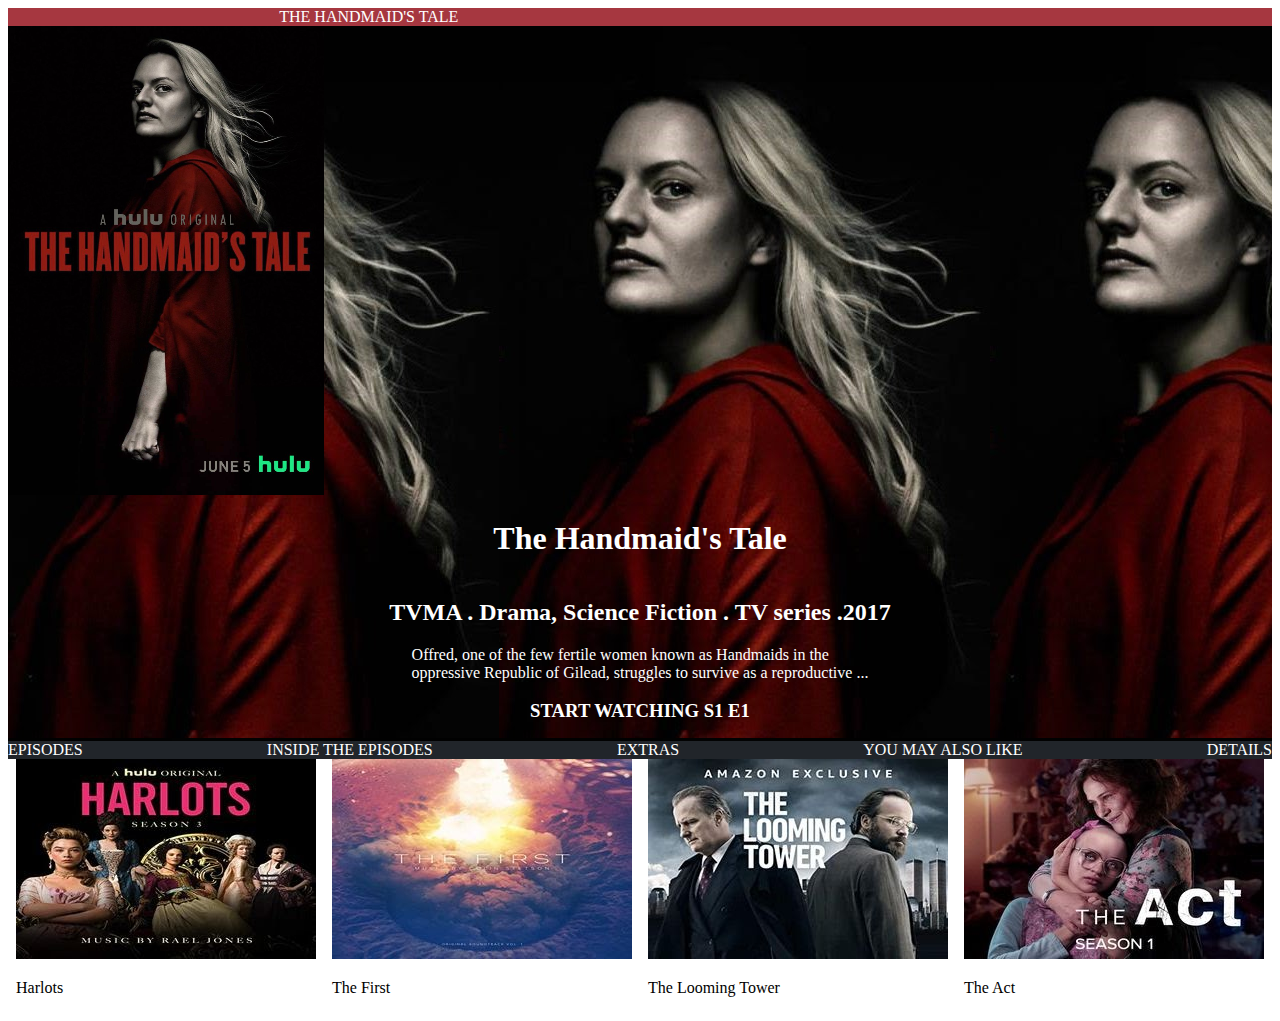
==== Handmaids_Tale_Tp.html @ 211c4e98 "Tp_serie" ====
<!DOCTYPE html>
<html lang="en">
<head>
    <meta charset="UTF-8">
    <meta http-equiv="X-UA-Compatible" content="IE=edge">
    <meta name="viewport" content="width=device-width, initial-scale=1.0">
    <title>The Handmaid's Tale</title>
    <link rel="stylesheet" href="https://pro.fontawesome.com/releases/v5.10.0/css/all.css"
    integrity="sha384-AYmEC3Yw5cVb3ZcuHtOA93w35dYTsvhLPVnYs9eStHfGJvOvKxVfELGroGkvsg+p" crossorigin="anonymous" />
    <link rel="stylesheet" href="style1.css" />
</head>
<body>
    <header>
           <div class="popup">THE HANDMAID'S TALE</div>
           <div class="croix"><i class="far fa-times-circle"></i></div>
    </header>
    <section class="background">
    <section class="Presentation">
             <div class="1photo"><img src="Grande_Image1.html" 
             alt="photo1"></div>
             <div class="Titre"><h1>The Handmaid's Tale</h1></div>
             <div class="Synopsis"><h2>TVMA . Drama, Science Fiction . TV series .2017</h2></div>
             <div class="Paragraphe">Offred, one of the few fertile women known as Handmaids in the <br />
              oppressive Republic of Gilead, struggles to survive as a reproductive ...</div>
            <aside class="Amng">
            <div class="Play"><i class="fas fa-play-circle"></i></div>
            <div class="Amg"><h3>START WATCHING S1 E1</h3></div>
            <div class="Plus"><i class="fal fa-plus-circle"></i></div>
            
            </aside>
    </section>
    </section>
    <section class="categorie">
        <div>EPISODES</div>
        <div>INSIDE THE EPISODES</div>
        <div>EXTRAS</div>
        <div>YOU MAY ALSO LIKE</div>
        <div>DETAILS</div>    
    </section>
    <footer class="aligner">
        <div>
            <img src="Petite_Image1.html"
             alt="Harlot">
            <p>Harlots</p>
        </div>
        <div>
            <img src="Petite_Image2.html"
             alt="The First">
            <p>The First</p>        
        </div>
        <div>
            <img src="Petite_Image4.html"
             alt="The Looming Tower">
            <p>The Looming Tower </p>
        </div>
        <div>
            <img src="Petite_Image3.html"
             alt="The Act">
            <p>The Act</p>
         </div>
    </footer>






    
</body>
</html>
---- style1.css ----
header{
display: flex;
justify-content: space-around;
background-color:#A63740;
color: white;

    
}

.background{
background-image: url(Grande_Image.html);




}

.Titre{
display: flex;
justify-content: center;
color: white;


}
.Synopsis{

    display: flex;
    justify-content: space-around;
    color: white;  
}
.Paragraphe{

display: flex;
justify-content: center;

color: white;
}

.Amng{
display: flex;
justify-content: space-around;

color: white;

}
.categorie{

display: flex;
justify-content: space-between;
background-color: #21252A;
color: white;


}
.aligner{
   display: flex; 
justify-content: space-around;


}
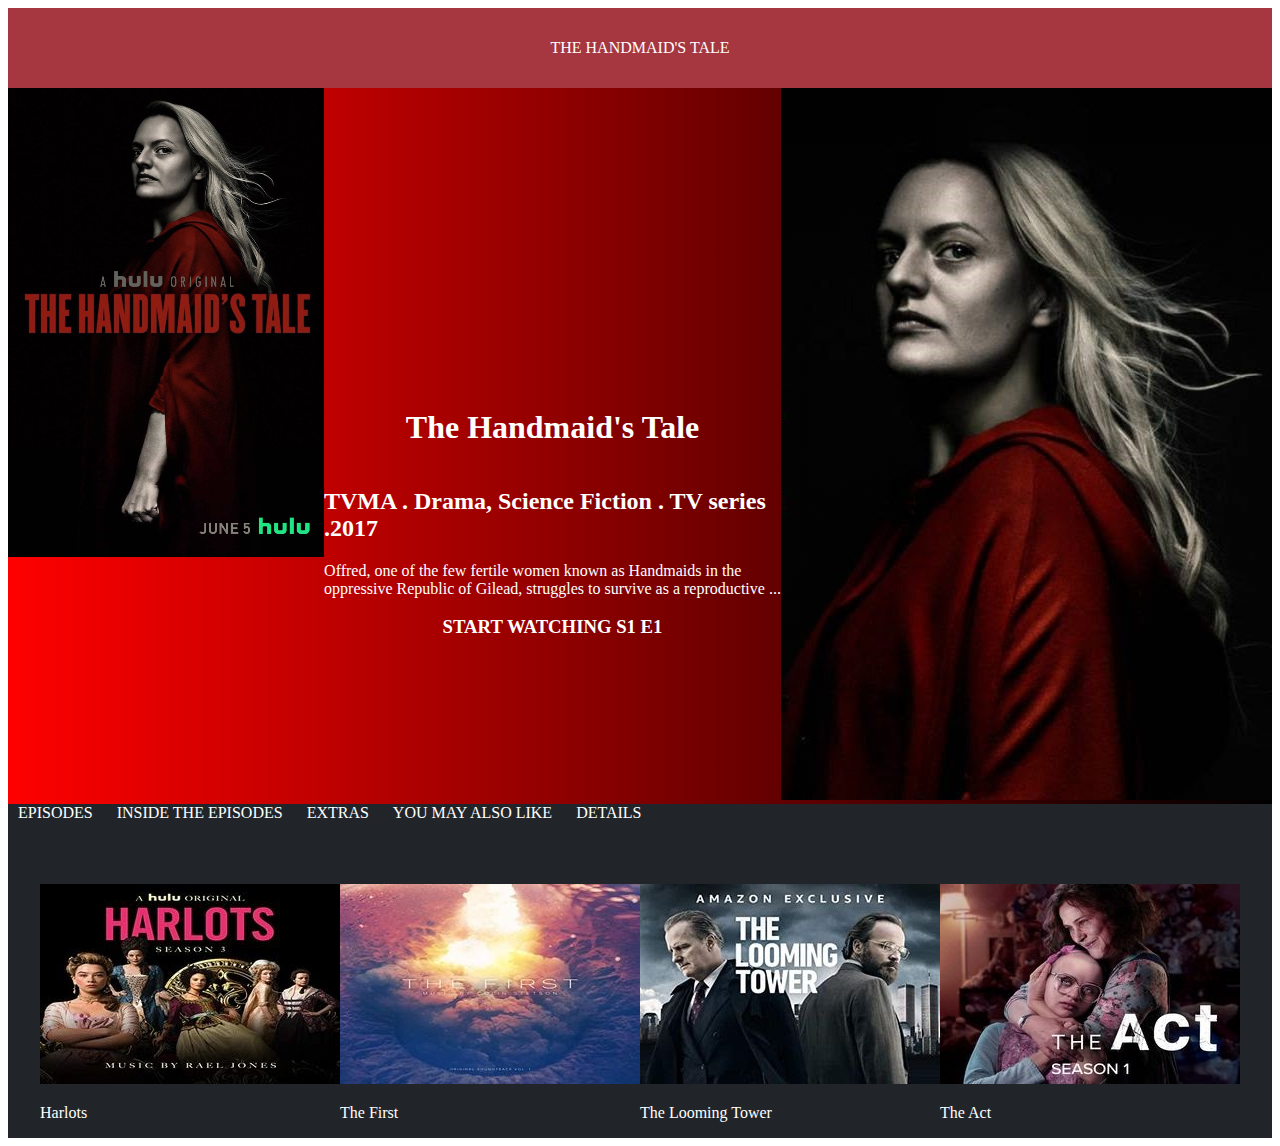
==== commit 68133ecb: "amélioration de la page Handmaid's" ====
--- a/Handmaids_Tale_Tp.html
+++ b/Handmaids_Tale_Tp.html
@@ -1,63 +1,74 @@
 <!DOCTYPE html>
 <html lang="en">
+
 <head>
     <meta charset="UTF-8">
     <meta http-equiv="X-UA-Compatible" content="IE=edge">
     <meta name="viewport" content="width=device-width, initial-scale=1.0">
     <title>The Handmaid's Tale</title>
     <link rel="stylesheet" href="https://pro.fontawesome.com/releases/v5.10.0/css/all.css"
-    integrity="sha384-AYmEC3Yw5cVb3ZcuHtOA93w35dYTsvhLPVnYs9eStHfGJvOvKxVfELGroGkvsg+p" crossorigin="anonymous" />
+        integrity="sha384-AYmEC3Yw5cVb3ZcuHtOA93w35dYTsvhLPVnYs9eStHfGJvOvKxVfELGroGkvsg+p" crossorigin="anonymous" />
     <link rel="stylesheet" href="style1.css" />
 </head>
+
 <body>
     <header>
-           <div class="popup">THE HANDMAID'S TALE</div>
-           <div class="croix"><i class="far fa-times-circle"></i></div>
+        <div class="popup">THE HANDMAID'S TALE</div>
+        <div class="croix"><i class="far fa-times-circle"></i></div>
     </header>
     <section class="background">
-    <section class="Presentation">
-             <div class="1photo"><img src="Grande_Image1.html" 
-             alt="photo1"></div>
-             <div class="Titre"><h1>The Handmaid's Tale</h1></div>
-             <div class="Synopsis"><h2>TVMA . Drama, Science Fiction . TV series .2017</h2></div>
-             <div class="Paragraphe">Offred, one of the few fertile women known as Handmaids in the <br />
-              oppressive Republic of Gilead, struggles to survive as a reproductive ...</div>
-            <aside class="Amng">
-            <div class="Play"><i class="fas fa-play-circle"></i></div>
-            <div class="Amg"><h3>START WATCHING S1 E1</h3></div>
-            <div class="Plus"><i class="fal fa-plus-circle"></i></div>
-            
-            </aside>
-    </section>
+        
+            <div class="1photo">
+                <img src="Grande_Image1.html" alt="photo1">
+            </div>
+            <div class="presentation">
+                <div class="Titre">
+                    <h1>The Handmaid's Tale</h1>
+                </div>
+                <div class="Synopsis">
+                    <h2>TVMA . Drama, Science Fiction . TV series .2017</h2>
+                </div>
+                <div class="Paragraphe">Offred, one of the few fertile women known as Handmaids in the <br />
+                    oppressive Republic of Gilead, struggles to survive as a reproductive ...</div>
+                <div class="Amng">
+                    <div class="Play"><i class="fas fa-play-circle"></i></div>
+                    <div class="Amg">
+                        <h3>START WATCHING S1 E1</h3>
+                    </div>
+                    <div class="Plus"><i class="fal fa-plus-circle"></i></div>
+
+                </div>
+            </div>
+            <div class="fond">
+                <img src="Grande_Image.html" alt="photo">
+            </div>
     </section>
     <section class="categorie">
-        <div>EPISODES</div>
-        <div>INSIDE THE EPISODES</div>
-        <div>EXTRAS</div>
-        <div>YOU MAY ALSO LIKE</div>
-        <div>DETAILS</div>    
+        <ul class="liste">
+            <li>EPISODES</li>
+            <li>INSIDE THE EPISODES</li>
+            <li>EXTRAS</li>
+            <li>YOU MAY ALSO LIKE</li>
+            <li>DETAILS</li>
+        </ul>
     </section>
     <footer class="aligner">
         <div>
-            <img src="Petite_Image1.html"
-             alt="Harlot">
+            <img src="Petite_Image1.html" alt="Harlot">
             <p>Harlots</p>
         </div>
         <div>
-            <img src="Petite_Image2.html"
-             alt="The First">
-            <p>The First</p>        
+            <img src="Petite_Image2.html" alt="The First">
+            <p>The First</p>
         </div>
         <div>
-            <img src="Petite_Image4.html"
-             alt="The Looming Tower">
+            <img src="Petite_Image4.html" alt="The Looming Tower">
             <p>The Looming Tower </p>
         </div>
         <div>
-            <img src="Petite_Image3.html"
-             alt="The Act">
+            <img src="Petite_Image3.html" alt="The Act">
             <p>The Act</p>
-         </div>
+        </div>
     </footer>
 
 
@@ -65,6 +76,7 @@
 
 
 
-    
+
 </body>
+
 </html>--- a/style1.css
+++ b/style1.css
@@ -3,31 +3,33 @@
 justify-content: space-around;
 background-color:#A63740;
 color: white;
+height: 80px;
 
     
 }
 
 .background{
-background-image: url(Grande_Image.html);
+background: linear-gradient(90deg,red, black);
+display: flex;
+justify-content: space-between;
+}
 
 
-
-
-}
 
 .Titre{
 display: flex;
 justify-content: center;
 color: white;
 
+}
 
-}
-.Synopsis{
-
+.Synopsis {
     display: flex;
     justify-content: space-around;
     color: white;  
 }
+
+
 .Paragraphe{
 
 display: flex;
@@ -38,26 +40,74 @@
 
 .Amng{
 display: flex;
-justify-content: space-around;
+justify-content: space-evenly;
 
 color: white;
 
 }
 .categorie{
 
-display: flex;
-justify-content: space-between;
+height: 80px;
+background-color: #21252A;
+color: white;
+
+
+
+}
+.liste{
+
+list-style: none;
+display: contents;
+
+
+
+}
+
+.aligner{
+   display: flex; 
+justify-content: center;
 background-color: #21252A;
 color: white;
 
 
 }
-.aligner{
-   display: flex; 
-justify-content: space-around;
+.popup{
+flex: 1; 
+text-align: center;
+display: flex;
+align-items: center;
+justify-content: center;
+
+}
+.croix{
+
+font-size: 2em;
+
+}
+.Play{
+
+    font-size: 3em;
+  
+}
+.Plus{
+
+    font-size: 2.2em;
 
 
 }
+li{
+
+display: inline;
+margin: : inherit;
+padding: 10px
 
 
+}
+.presentation{
 
+margin-top: 300px;
+
+}
+
+.categorie>ul li:hover {border-block-end-style: inset} 
+
